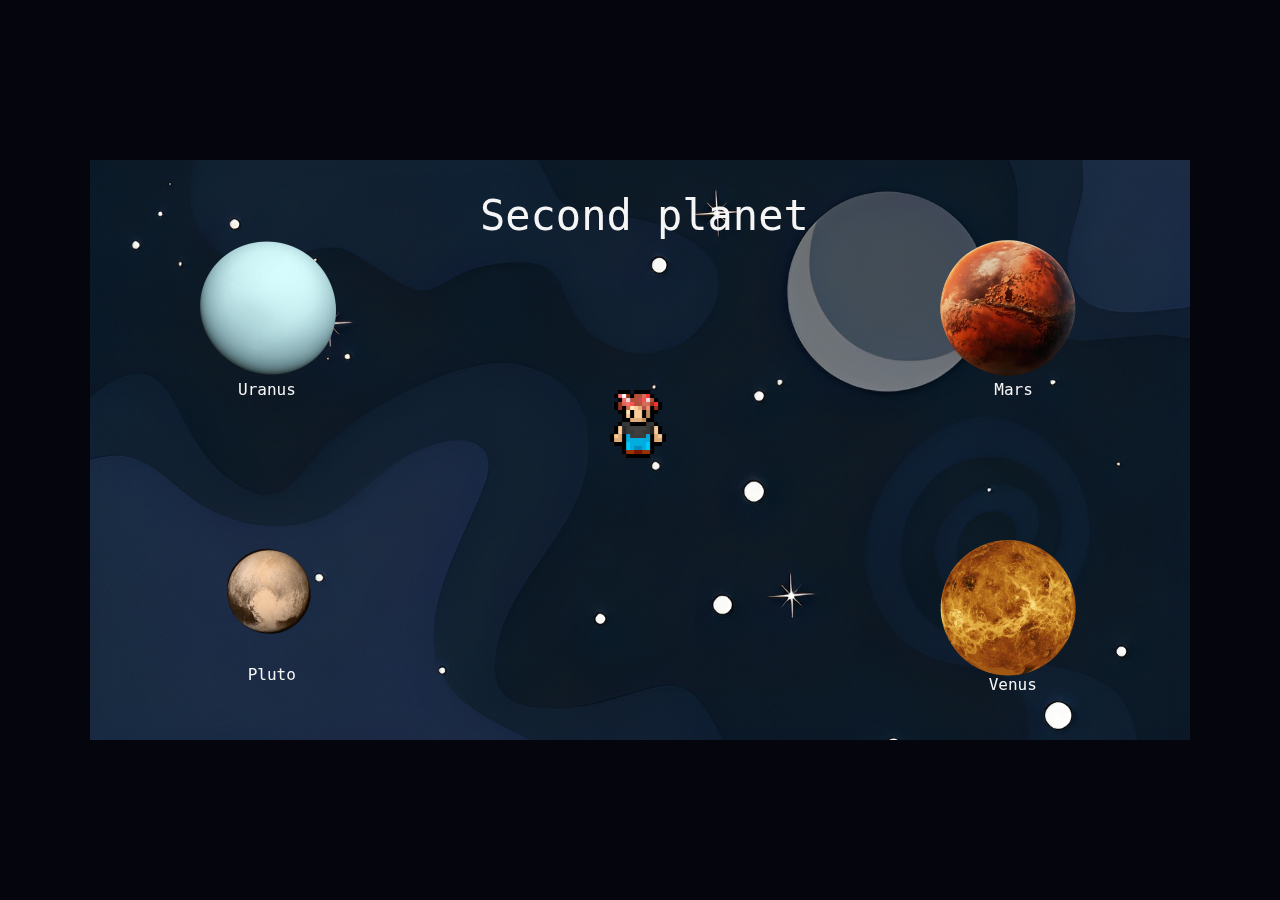
==== game/index.html @ 212884c5 "Add files via upload" ====
<!DOCTYPE html>
<html lang="en">
<head>
    <meta charset="UTF-8">
    <meta name="viewport" content="width=device-width, initial-scale=1.0">
    <title>jogo</title>
    <link rel="stylesheet" href="style.css">
</head>
<body>
    <canvas id="sprite" width = "1100" height = "580">
        <p>voce sabe </p>
    </canvas>
</body>
<!-- <script src="boy-script.js"></script> -->
<script src="boy-scriptTeste.js"></script> 
</html>
---- game/style.css ----
* {
    margin:0;
    padding:0;
    list-style:none;
    vertical-align:baseline;
}

body{
    background-color: rgb(5, 5, 14);
}

canvas{
    position: absolute;
    margin: auto;
    display: block;
    top: 0;
    bottom: 0;
    left: 0;
    right: 0;
    background-image: url(assets/darkSky.png);
    background-repeat: no-repeat;
    background-size: cover;
    background-position: center center;
}
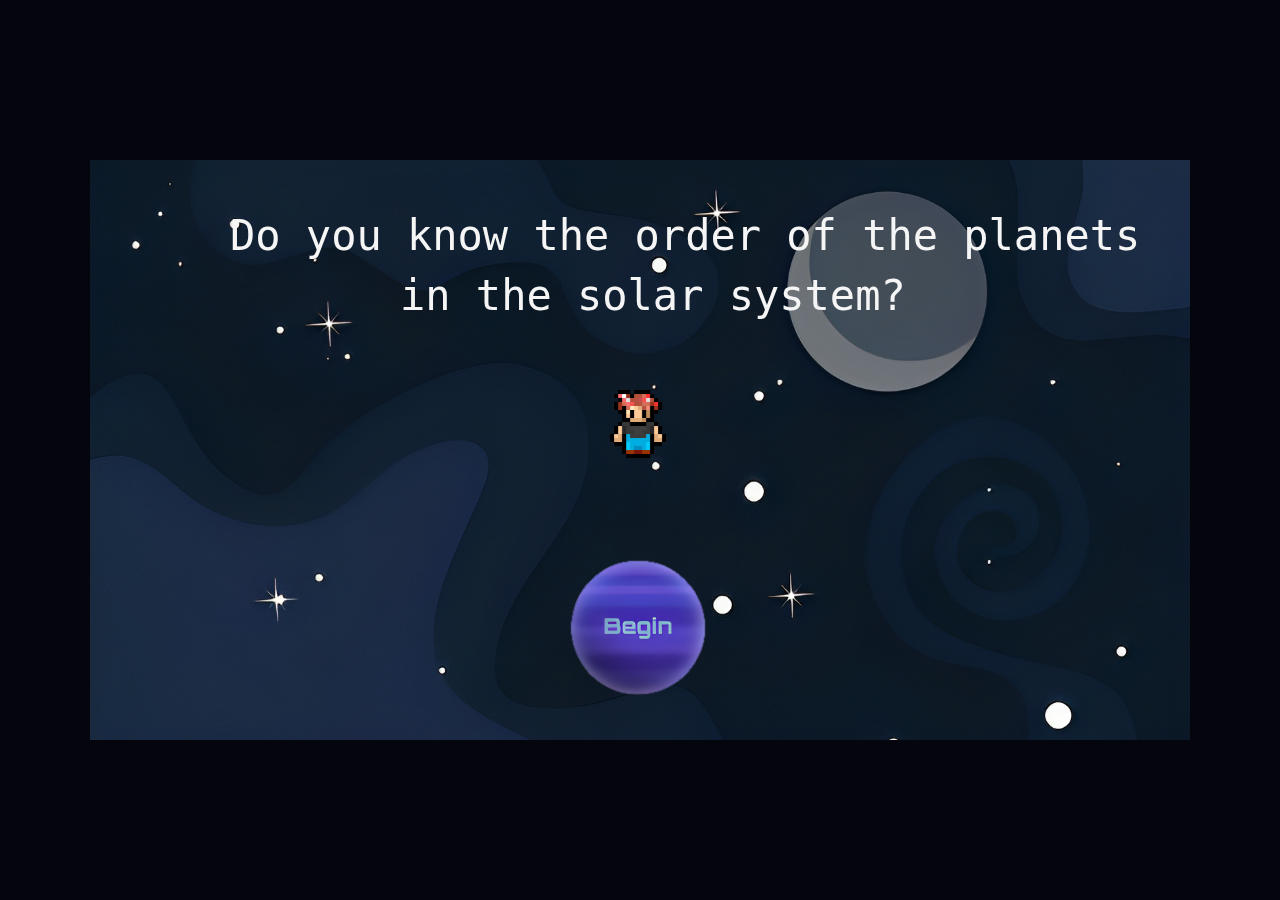
==== commit e003d8f3: "Add files via upload" ====
--- a/game/index.html
+++ b/game/index.html
@@ -3,7 +3,7 @@
 <head>
     <meta charset="UTF-8">
     <meta name="viewport" content="width=device-width, initial-scale=1.0">
-    <title>jogo</title>
+    <title>the game of planets</title>
     <link rel="stylesheet" href="style.css">
 </head>
 <body>
@@ -11,6 +11,5 @@
         <p>voce sabe </p>
     </canvas>
 </body>
-<!-- <script src="boy-script.js"></script> -->
-<script src="boy-scriptTeste.js"></script> 
+<script src="script.js"></script>
 </html>